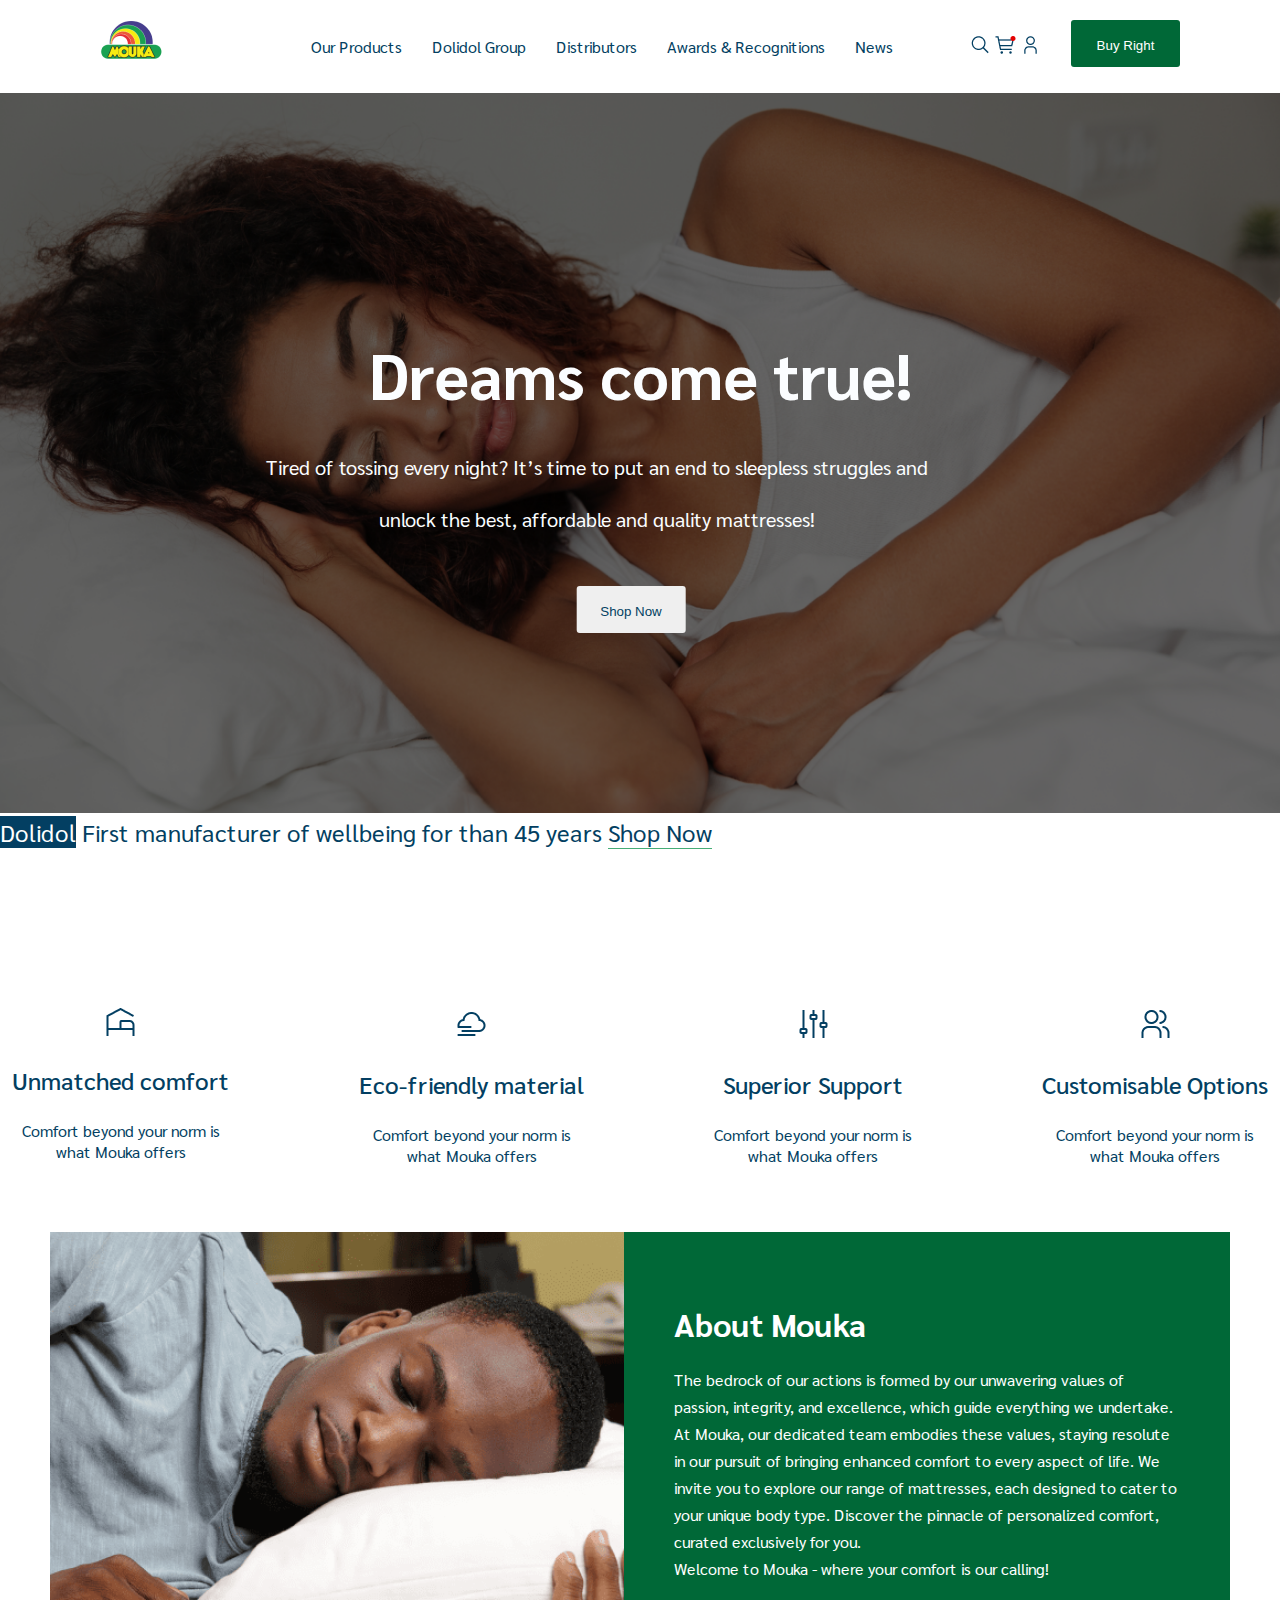
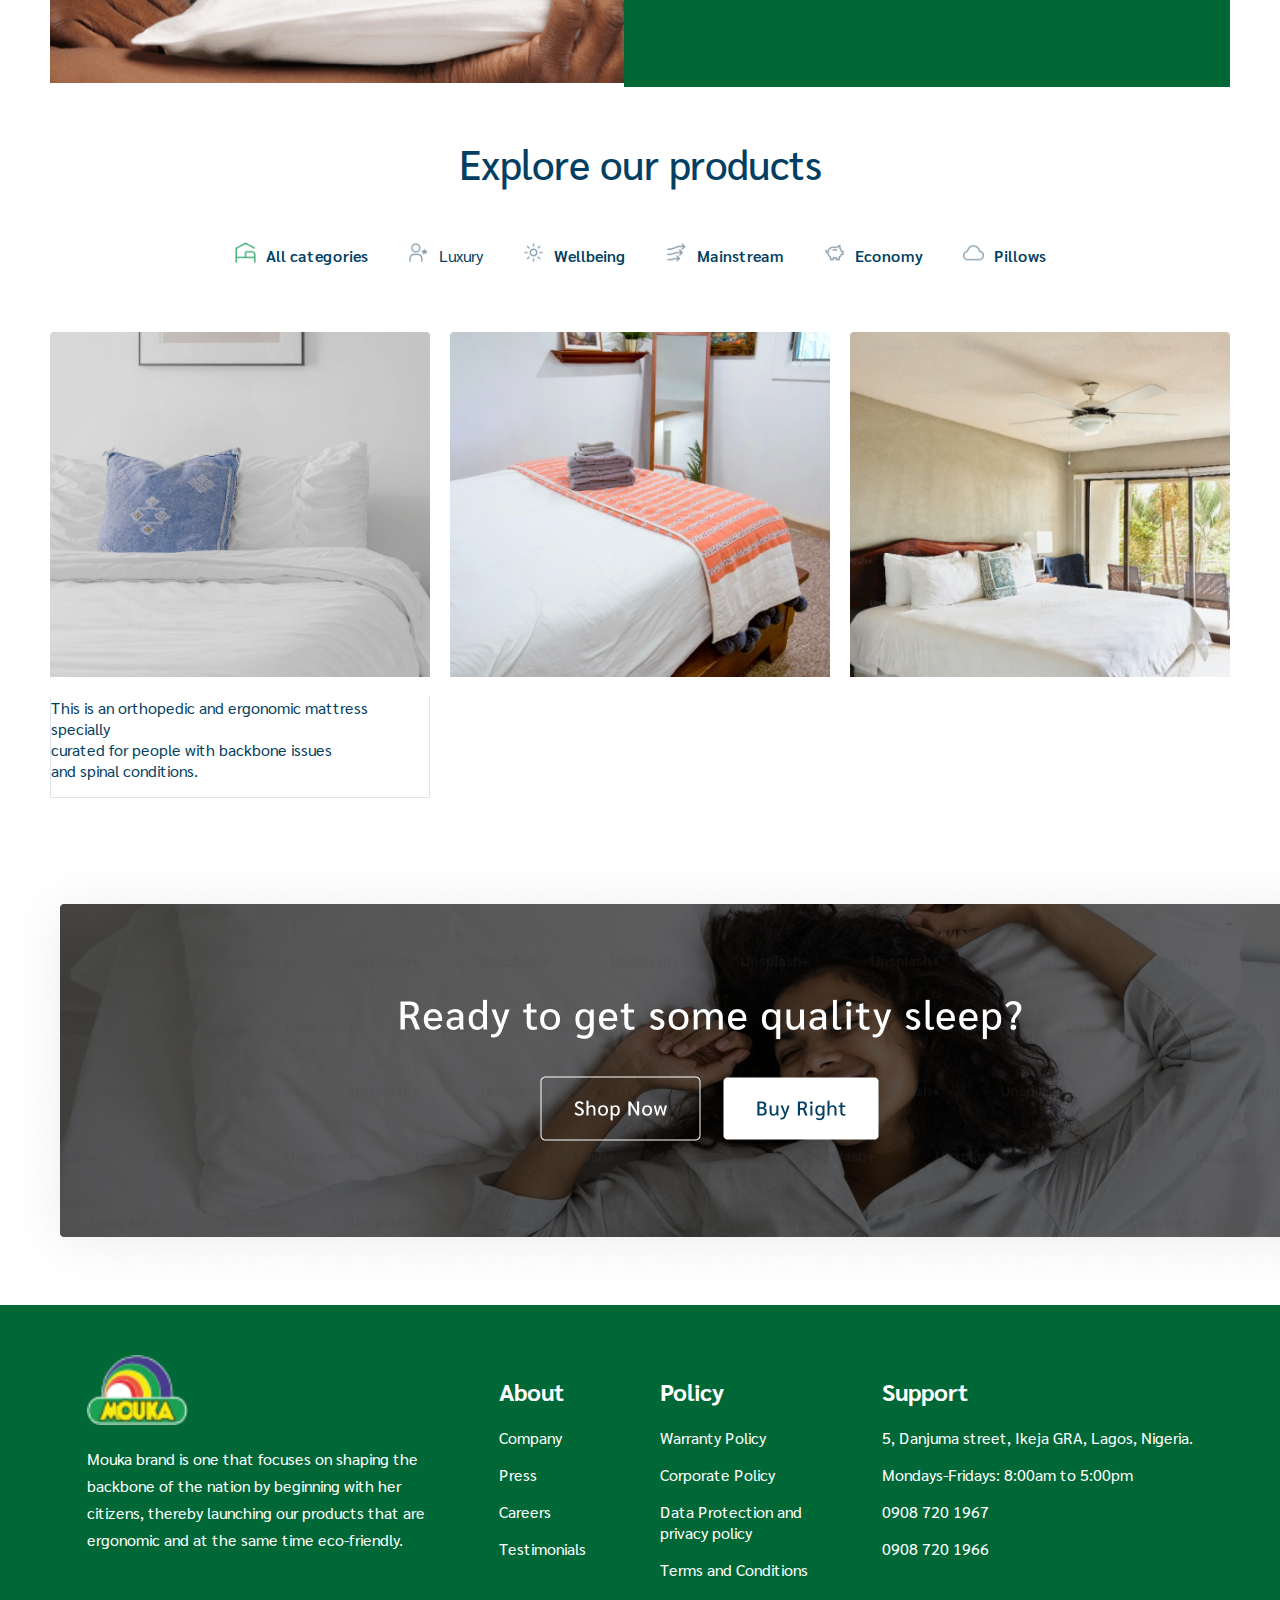
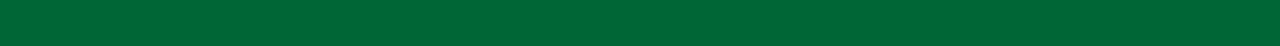
==== index.html @ cb14d98b "Mouka Project" ====
<!DOCTYPE html>
<html lang="en">
  <head>
    <meta charset="UTF-8" />
    <meta http-equiv="X-UA-Compatible" content="IE=edge" />
    <meta name="viewport" content="width=device-width, initial-scale=1.0" />
    <title>Mouka Project</title>
    <link rel="stylesheet" href="/style.css" />
    <link
      rel="stylesheet"
      href="https://fonts.googleapis.com/icon?family=Material+Icons"
    />
  </head>
  <body>
    <div class="header">
      <div>
        <a href="/"><img src="./Images//logo.png" alt="" /></a>
      </div>

      <div>
        <ul>
          <li><a href="">Our Products</a></li>
          <li><a href="">Dolidol Group</a></li>
          <li><a href="">Distributors</a></li>
          <li><a href="/award.html">Awards & Recognitions</a></li>
          <li><a href="/news.html">News</a></li>
        </ul>
      </div>

      <div class="buy_right">
        <div class="icon">
          <img src="./Images/search-icon.png" alt="" />
          <img src="./Images/shopping-cart-icon.png" alt="" />
          <img src="./Images/user-icon.png" alt="" />
        </div>
        <button class="button1"><a href="" class="btn">Buy Right</a></button>
      </div>
    </div>
    <div class="hero">
      <p class="dream">Dreams come true!</p>
      <p class="subtext">
        Tired of tossing every night? It’s time to put an end to sleepless
        struggles and <br />
        <br />
        unlock the best, affordable and quality mattresses!
      </p>
      <button class="button2"><a href="/" class="btn1">Shop Now</a></button>
    </div>

    <div class="marquee-container">
      <div class="marquee-text">
        <span style="background-color: #033f62; color: #fff; font-size: 24px"
          >Dolidol</span
        >
        First manufacturer of wellbeing for than 45 years
        <span>
          <a
            href=""
            style="
              text-decoration: none;
              color: #033f62;
              border-bottom: 1px solid #45ad76;
            "
            >Shop Now</a
          >
        </span>
      </div>
    </div>

    <div
      style="
        margin-top: -550px;
        display: flex;
        justify-content: center;
        gap: 130px;
      "
    >
      <div style="text-align: center">
        <img src="./Images/comfort.png" alt="comfort image" />
        <p style="font-weight: 500; font-size: 24px">Unmatched comfort</p>
        <p style="font-weight: 400; font-size: 16px">
          Comfort beyond your norm is <br />
          what Mouka offers
        </p>
      </div>
      <div style="text-align: center">
        <img src="./Images/fog.png" alt="fog image" />
        <p style="font-weight: 500; font-size: 24px">Eco-friendly material</p>
        <p style="font-weight: 400; font-size: 16px">
          Comfort beyond your norm is <br />
          what Mouka offers
        </p>
      </div>
      <div style="text-align: center">
        <img src="./Images/audio-console.png" alt="audio console image" />
        <p style="font-weight: 500; font-size: 24px">Superior Support</p>
        <p style="font-weight: 400; font-size: 16px">
          Comfort beyond your norm is <br />
          what Mouka offers
        </p>
      </div>
      <div style="text-align: center">
        <img src="./Images/user-multiple.png" alt="user multiple image" />
        <p style="font-weight: 500; font-size: 24px">Customisable Options</p>
        <p style="font-weight: 400; font-size: 16px">
          Comfort beyond your norm is <br />
          what Mouka offers
        </p>
      </div>
    </div>

    <div style="display: flex; justify-content: center; margin: 50px">
      <div>
        <img src="./Images/economy.png" alt="" />
      </div>
      <div style="background-color: #006837; color: #fff; padding: 50px">
        <h1>About Mouka</h1>
        <p style="font-weight: 400; font-size: 16px; line-height: 27px">
          The bedrock of our actions is formed by our unwavering values of
          passion, integrity, and excellence, which guide everything we
          undertake. At Mouka, our dedicated team embodies these values, staying
          resolute in our pursuit of bringing enhanced comfort to every aspect
          of life. We invite you to explore our range of mattresses, each
          designed to cater to your unique body type. Discover the pinnacle of
          personalized comfort, curated exclusively for you. <br />
          Welcome to Mouka - where your comfort is our calling!
        </p>
      </div>
    </div>

    <div>
      <p style="text-align: center; font-weight: 500; font-size: 40px">
        Explore our products
      </p>
    </div>
    <div style="justify-content: center; display: flex; gap: 40px">
      <div style="display: flex; gap: 10px">
        <img
          src="./Images/categories.png"
          width="21px"
          height="21px"
          style="margin-top: 13px"
          alt=""
        />
        <p style="font-weight: 600; font-size: 16x">All categories</p>
      </div>
      <div style="display: flex; gap: 10px">
        <img
          src="./Images/user-certification.png"
          width="21px"
          height="21px"
          style="margin-top: 13px"
          alt=""
        />
        <p>Luxury</p>
      </div>
      <div style="display: flex; gap: 10px">
        <img
          src="./Images/awake.png"
          width="21px"
          height="21px"
          style="margin-top: 13px"
          alt=""
        />
        <p style="font-weight: 600; font-size: 16x">Wellbeing</p>
      </div>
      <div style="display: flex; gap: 10px">
        <img
          src="./Images/wind-stream.png"
          width="21px"
          height="21px"
          style="margin-top: 13px"
          alt=""
        />
        <p style="font-weight: 600; font-size: 16x">Mainstream</p>
      </div>
      <div style="display: flex; gap: 10px">
        <img
          src="./Images/piggy-bank.png"
          width="21px"
          height="21px"
          style="margin-top: 13px"
          alt=""
        />
        <p style="font-weight: 600; font-size: 16x">Economy</p>
      </div>
      <div style="display: flex; gap: 10px">
        <img
          src="./Images/cloud.png"
          width="21px"
          height="21px"
          style="margin-top: 13px"
          alt=""
        />
        <p style="font-weight: 600; font-size: 16x">Pillows</p>
      </div>
    </div>
    <div style="display: flex; gap: 20px; margin: 50px">
      <div>
        <img src="./Images/picture1.png" width="100%" alt="" />
        <div style="border: 1px solid #dfe6eb; padding: 0; border-top: none;">
          <p>
            This is an orthopedic and ergonomic mattress specially <br />
            curated for people with backbone issues <br />
            and spinal conditions.
          </p>
        </div>
      </div>
      <div>
        <img src="./Images/picture2.png" width="100%" alt="" />
      </div>
      <div><img src="./Images/picture3.png" width=100%" alt="" /></div>
    </div>
    <div>
      <img src="./Images/buy-right.png" alt="" />
    </div>

    <div
      style="
        background-color: #006837;
        display: flex;
        justify-content: space-around;
        padding: 50px;
      "
    >
      <div>
        <img
          src="./Images/logo.png"
          alt="logo image"
          height="70px"
          width="30%"
        />
        <p style="color: #fff; line-height: 27px">
          Mouka brand is one that focuses on shaping the <br />
          backbone of the nation by beginning with her <br />
          citizens, thereby launching our products that are <br />
          ergonomic and at the same time eco-friendly.
        </p>
      </div>
      <div style="color: #fff">
        <h2>About</h2>
        <p>Company</p>
        <p>Press</p>
        <p>Careers</p>
        <p>Testimonials</p>
      </div>
      <div style="color: #fff">
        <h2>Policy</h2>
        <p>Warranty Policy</p>
        <p>Corporate Policy</p>
        <p>
          Data Protection and <br />
          privacy policy
        </p>
        <p>Terms and Conditions</p>
      </div>
      <div style="color: #fff">
        <h2>Support</h2>
        <p>5, Danjuma street, Ikeja GRA, Lagos, Nigeria.</p>
        <p>Mondays-Fridays: 8:00am to 5:00pm</p>
        <p>0908 720 1967</p>
        <p>0908 720 1966</p>
      </div>
    </div>
  </body>
</html>
---- style.css ----
@import url("https://fonts.googleapis.com/css?family=Sarabun");
body {
  margin: 0;
  padding: 0;
  font-family: "Sarabun";
  color: #033f62;
}
.header {
  margin: 20px 100px 0 100px;
  display: flex;
  justify-content: space-between;
}

ul {
  display: flex;
  list-style: none;
}

li {
  margin-left: 30px;
  color: #033f62;
}
li > a {
  text-decoration: none;
  color: #033f62;
}

.btn {
  text-decoration: none;
  color: #fff;
}
.button1 {
  width: 109px;
  height: 47px;
  background-color: #006837;
  border-radius: 3px;
  box-sizing: border-box;
  padding: 18px;
  border: none;
  gap: 10px;
}
.buy_right {
  display: flex;
  gap: 30px;
}
.icon {
  margin-top: 15px;
  color: #006837;
}

.hero {
  background-image: url(./Images/hero-section.png);
  background-position: center;
  background-repeat: no-repeat;
  background-size: cover;
  width: 100%;
  height: 80vh;
  margin-top: 20px;
  position: absolute;
}
.dream {
  font-size: 64px;
  color: #fbfdff;
  text-align: center;
  font-weight: 700;
  position: absolute;
  top: 30%;
  left: 50%;
  transform: translate(-50%, -50%);
}
.subtext {
  font-size: 20px;
  color: #fbfdff;
  text-align: center;
  position: absolute;
  top: 55%;
  left: 57%;
  transform: translate(-70%, -70%);
  white-space: nowrap;
}
.button2 {
  width: 109px;
  height: 47px;
  border-radius: 3px;
  box-sizing: border-box;
  padding: 18px;
  border: none;
  position: absolute;
  top: 73%;
  left: 51%;
  transform: translate(-70%, -70%);
  font-weight: 500;
  cursor: pointer;
}
.btn1 {
  text-decoration: none;
  color: #033f62;
}

.marquee-container {
  position: relative;
  width: 100%;
  height: 165vh;
}

.marquee-text {
  position: absolute;
  top: 50%;
  left: 0;
  animation: marquee 10s linear infinite;
  color: #033f62;
  font-size: 24px;
}

@keyframes marquee {
  0% {
    transform: translateX(100%);
  }
  100% {
    transform: translateX(-100%);
  }
}

.slideshow-container {
  display: flex;
  justify-content: center;
  gap: 100px;
  
}

.mySlides {
    margin-top: 30px;
    color: #829AAA;
}

.mySlides.active{
    color: #033f62;
}
  

.prev,
.next {
  cursor: pointer;
  position: absolute;
  top: 50%;
  width: auto;
  margin-top: 102px;
  padding: 16px;
  font-weight: bold;
  font-size: 18px;
  transition: 0.6s ease;
  border-radius: 0 3px 3px 0;
  user-select: none;
}

.next {
  right: 200px;
  border-radius: 3px 0 0 3px;
}

.prev{
    left: 200px;
    justify-self: center;
}

.prev:hover,
.next:hover {
  background-color: rgba(0, 0, 0, 0.8);
}
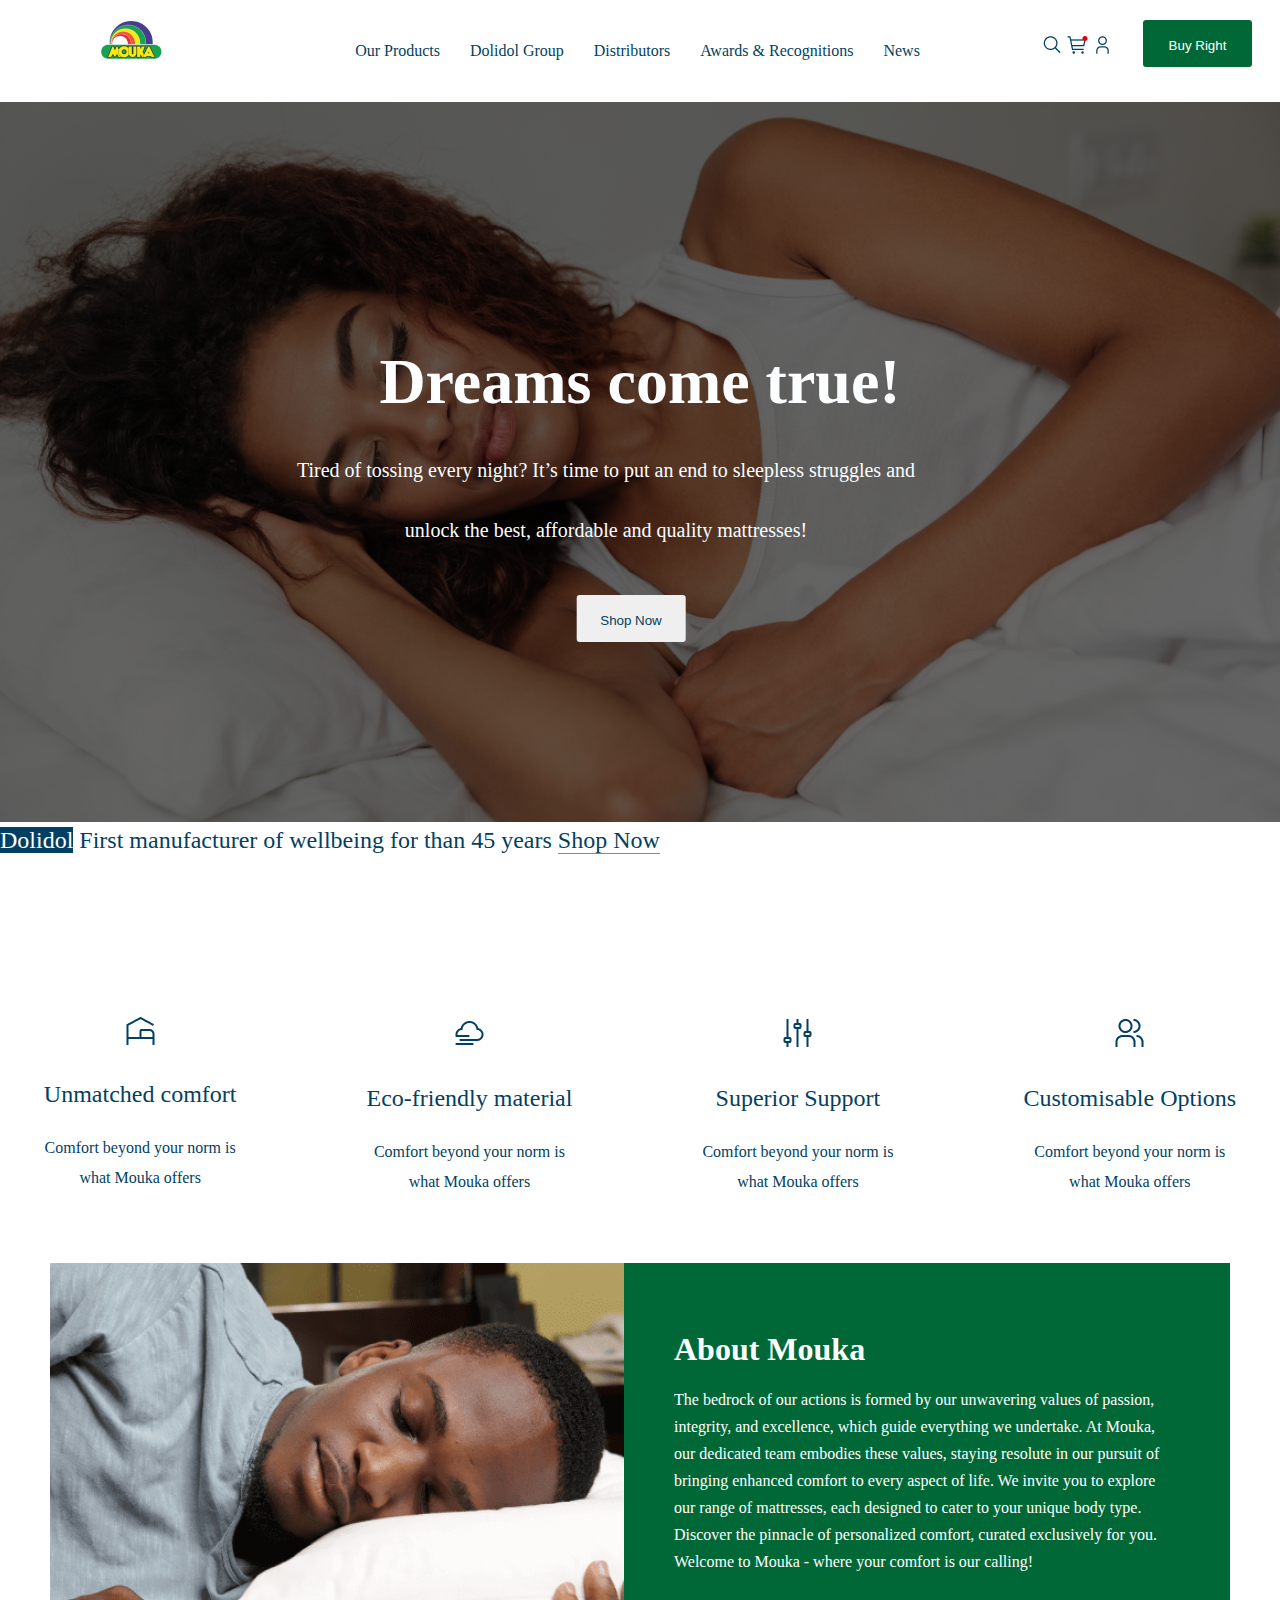
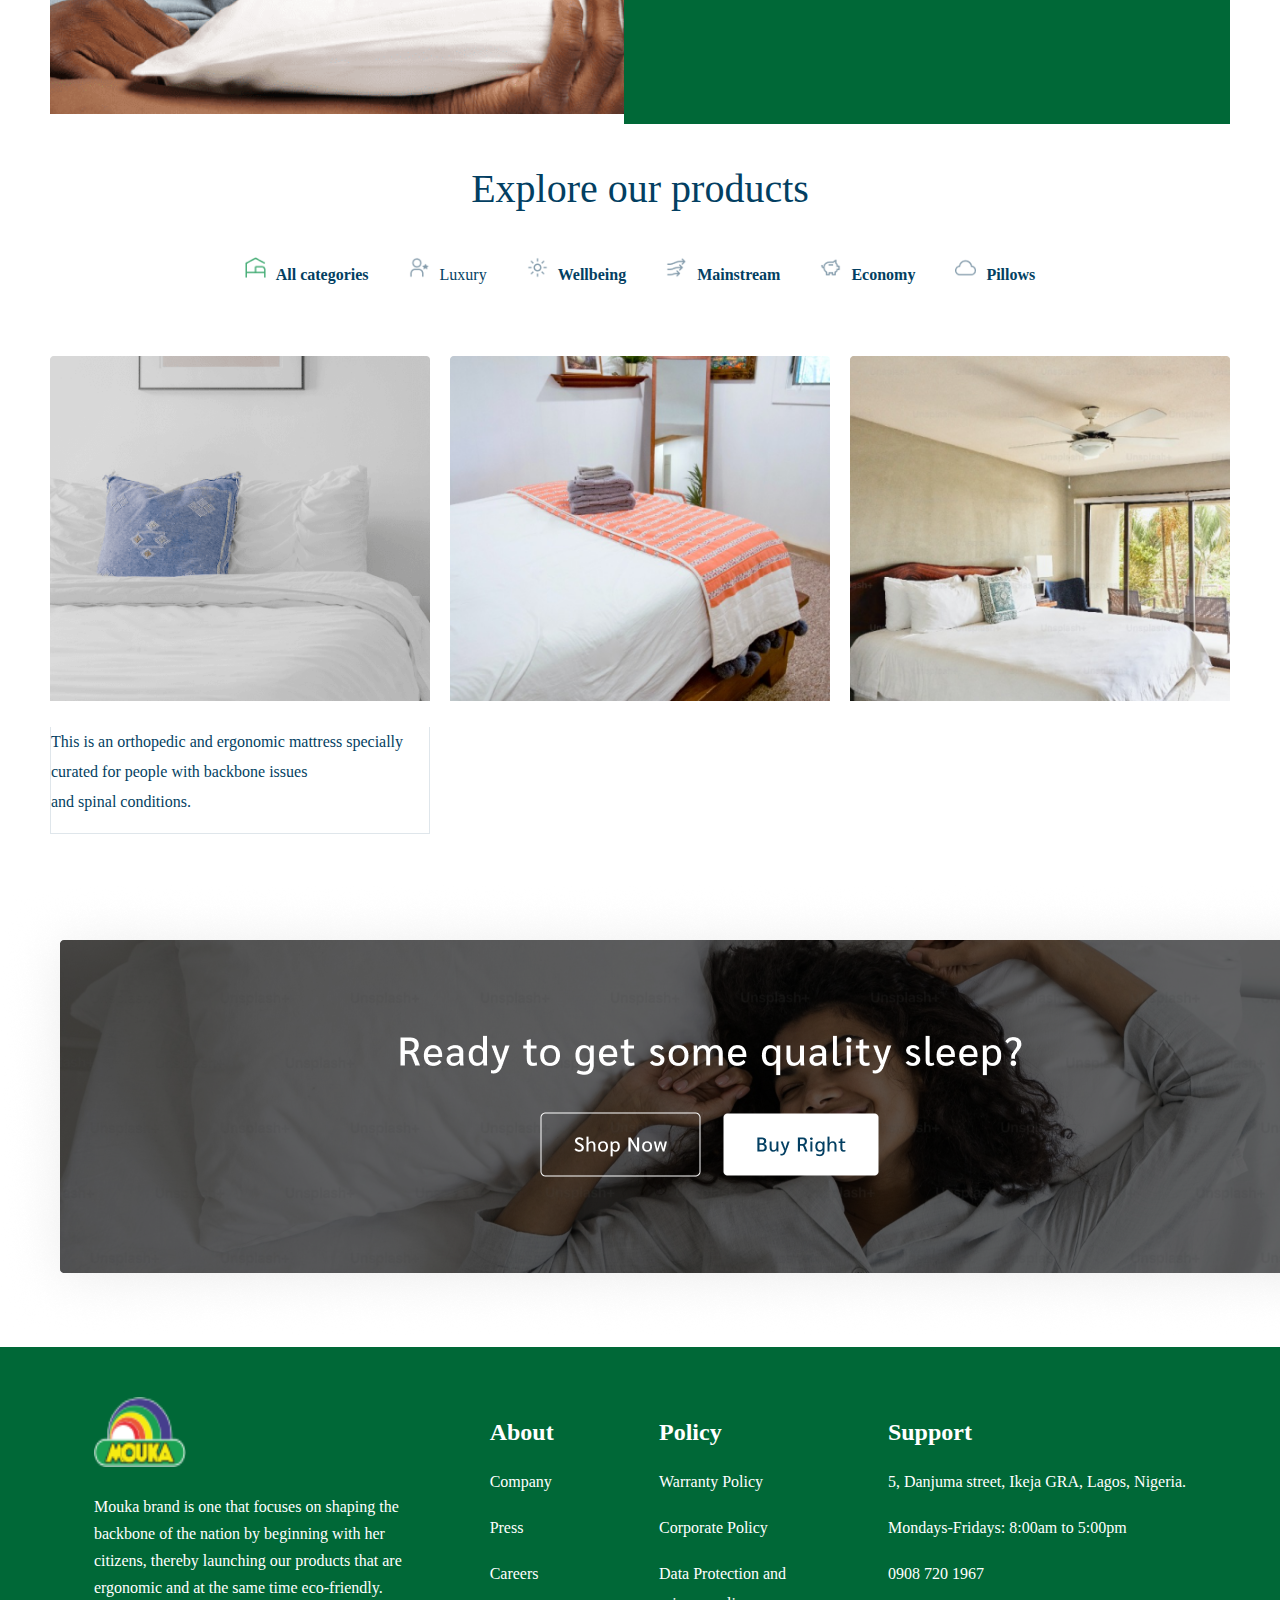
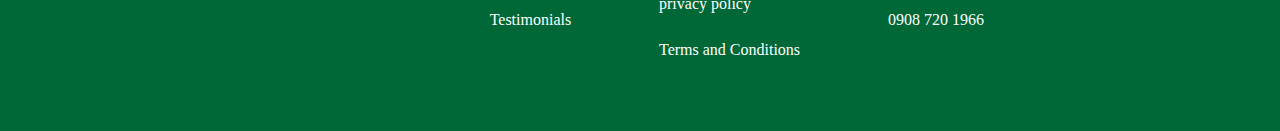
==== commit 4cbcdd34: "mobile responsiveness" ====
--- a/index.html
+++ b/index.html
@@ -14,7 +14,7 @@
   <body>
     <div class="header">
       <div>
-        <a href="/"><img src="./Images//logo.png" alt="" /></a>
+        <a href="/"><img src="./Images//logo.png" alt="mouka logo" /></a>
       </div>
 
       <div>
@@ -35,7 +35,10 @@
         </div>
         <button class="button1"><a href="" class="btn">Buy Right</a></button>
       </div>
-    </div>
+
+    </div>
+
+
     <div class="hero">
       <p class="dream">Dreams come true!</p>
       <p class="subtext">
@@ -44,7 +47,7 @@
         <br />
         unlock the best, affordable and quality mattresses!
       </p>
-      <button class="button2"><a href="/" class="btn1">Shop Now</a></button>
+      <button class="button2"><a href="/news.html" class="btn1">Shop Now</a></button>
     </div>
 
     <div class="marquee-container">
@@ -54,6 +57,7 @@
         >
         First manufacturer of wellbeing for than 45 years
         <span>
+            
           <a
             href=""
             style="
--- a/style.css
+++ b/style.css
@@ -2,13 +2,14 @@
 body {
   margin: 0;
   padding: 0;
-  font-family: "Sarabun";
   color: #033f62;
+  line-height: 30px;
 }
 .header {
   margin: 20px 100px 0 100px;
   display: flex;
   justify-content: space-between;
+  width: 90%;
 }
 
 ul {
@@ -82,7 +83,6 @@
   width: 109px;
   height: 47px;
   border-radius: 3px;
-  box-sizing: border-box;
   padding: 18px;
   border: none;
   position: absolute;
@@ -90,7 +90,6 @@
   left: 51%;
   transform: translate(-70%, -70%);
   font-weight: 500;
-  cursor: pointer;
 }
 .btn1 {
   text-decoration: none;
@@ -125,24 +124,22 @@
   display: flex;
   justify-content: center;
   gap: 100px;
-  
 }
 
 .mySlides {
-    margin-top: 30px;
-    color: #829AAA;
+  margin-top: 30px;
+  color: #829aaa;
 }
 
-.mySlides.active{
-    color: #033f62;
+.mySlides.active {
+  color: #033f62;
 }
-  
 
 .prev,
 .next {
   cursor: pointer;
   position: absolute;
-  top: 50%;
+  top: 48%;
   width: auto;
   margin-top: 102px;
   padding: 16px;
@@ -154,16 +151,47 @@
 }
 
 .next {
-  right: 200px;
+  right: 250px;
   border-radius: 3px 0 0 3px;
 }
 
-.prev{
-    left: 200px;
-    justify-self: center;
+.prev {
+  left: 250px;
+  justify-self: center;
 }
 
 .prev:hover,
 .next:hover {
   background-color: rgba(0, 0, 0, 0.8);
 }
+
+.active {
+    color: #033F62;
+  }
+
+@media (max-width: 768px) {
+  .prev,
+  .next {
+    display: none;
+  }
+  .slideshow-container {
+    display: inline;
+    text-align: center;
+  }
+  .award {
+      display: inline;
+      text-align: left;
+      flex-direction: column;
+      
+  }
+  img{
+      width: 90%;
+  }
+  .text{
+      font-size: 12px;
+      word-wrap: normal;
+  }
+  h1{
+      text-align: center;
+  }
+}
